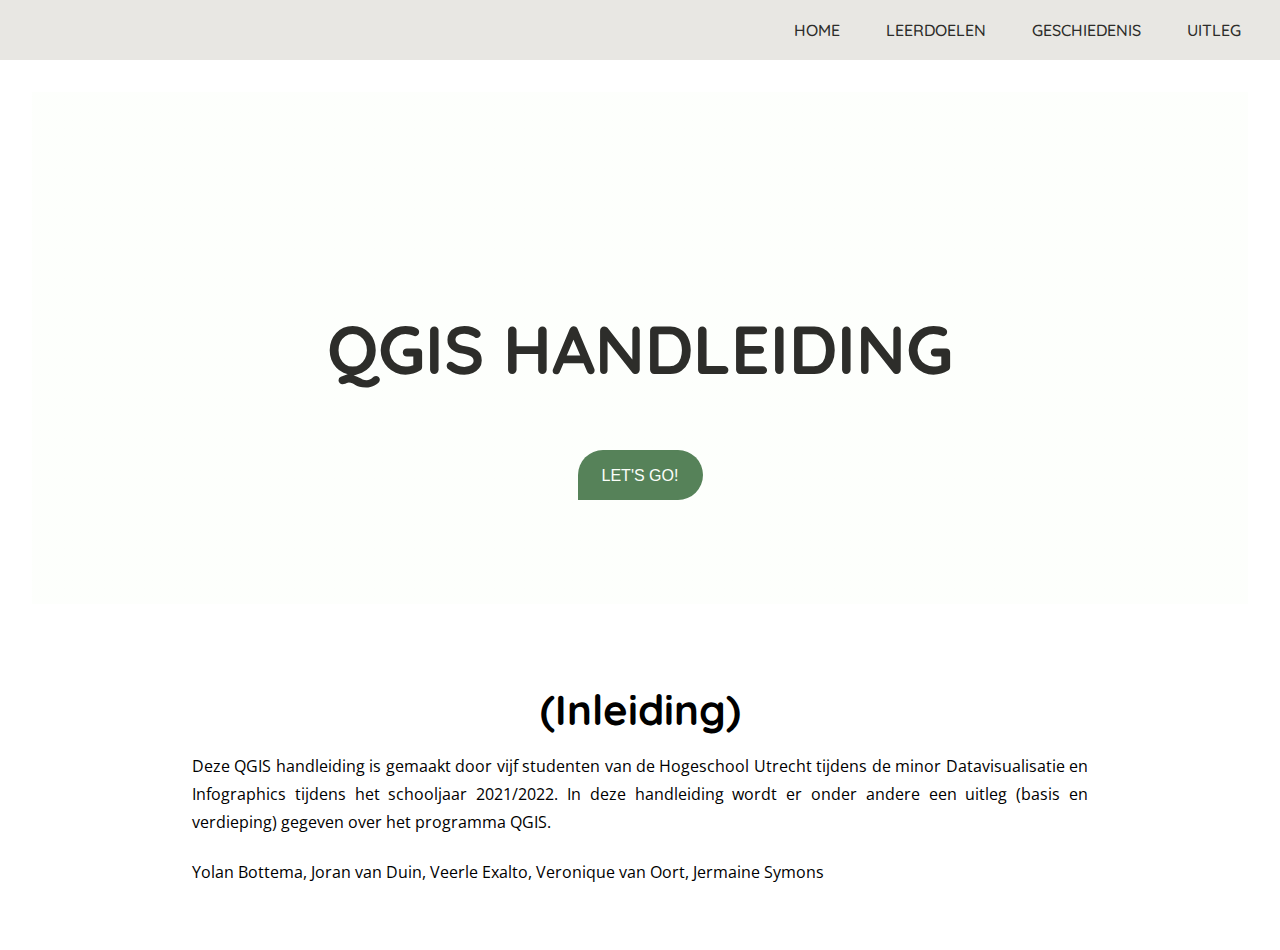
==== index.html @ af20e310 "bground-pic met cc-license" ====
<!DOCTYPE html>
<html lang="nl">

<head>
    <meta charset="UTF-8">
    <meta http-equiv="X-UA-Compatible" content="IE=edge">
    <meta name="viewport" content="width=device-width, initial-scale=1.0">

    <link rel="stylesheet" href="css/global/global.css">
    <link rel="stylesheet" href="css/global/menu/menu.css">
    <link rel="stylesheet" href="css/homepage/homepage.css">
    <link rel="stylesheet" href="css/homepage/shapes/shapes.css">

    <title>Qgis handleiding voor HU minor</title>
</head>

<body>

    <nav class="menu">
        <ul class="itemlist">
            <li class="listitem">
                <a href="/" onclick="return false">Home</a>
            </li>
            <li class="listitem">
                <a href="/goals.html">Leerdoelen</a>
            </li>
            <li class="listitem">
                <a href="/history.html">Geschiedenis</a>
            </li>
            <li class="listitem">
                <a href="/explain.html">Uitleg</a>
            </li>
        </ul>
    </nav>


    <main class="content">

        <div class="hero">

            <div class="buttonbox">
                <button class="button">
                    <a href="/explain.html"  target="_blank">let's go!</a>
                </button>
            </div>
            <div class="herotext">
                <h1 class="xxl">Qgis handleiding</h1>
            </div>
        </div>

        <div class="intro">
            <h1>(Inleiding)</h1>
            <p>
                Deze QGIS handleiding is gemaakt door vijf studenten van de Hogeschool Utrecht tijdens de minor Datavisualisatie en Infographics tijdens het schooljaar 2021/2022. 
                In deze handleiding wordt er onder andere een uitleg (basis en verdieping) gegeven over het programma QGIS. 
            </p>
            <br>
            <p>
                Yolan Bottema, Joran van Duin, Veerle Exalto, Veronique van Oort, Jermaine Symons
            </p>
        </div>

    </main>

</body>

</html>
---- css/global/global.css ----
@import url("https://fonts.googleapis.com/css2?family=Quicksand:wght@300;400;500;600;700&display=swap");
@import url("https://fonts.googleapis.com/css2?family=Open+Sans:ital,wght@0,300;0,500;0,600;0,700;0,800;1,300;1,400;1,500;1,600;1,700;1,800&display=swap");
h1, h2, h3, h4, h5, h6 {
  font-family: 'Quicksand', sans-serif;
}

h1.xxl {
  font-size: 4.236rem;
}

h1 {
  font-size: 2.618rem;
}

h2 {
  font-size: 1.618rem;
}

h3, h4 {
  font-size: 1rem;
}

h5, h6 {
  font-size: 0.618rem;
}

h1, h2 {
  line-height: 1.75;
}

h3, h4 {
  line-height: 1.25;
}

h5, h6 {
  line-height: 1.125;
}

* {
  padding: 0;
  margin: 0;
}

html {
  font-family: 'Open Sans', sans-serif;
  scroll-behavior: smooth;
}

#myBtn {
  width: 50px;
  display: none;
  position: fixed;
  bottom: 20px;
  right: 30px;
  z-index: 999;
  border: none;
  outline: none;
  background-color: rgba(86, 130, 89, 0.7);
  color: white;
  cursor: pointer;
  padding: 15px;
  border-radius: 100%;
  font-size: 18px;
}

#myBtn:hover {
  background-color: #568259;
}

#after::after {
  height: 12px;
  width: 100%;
  content: '';
  display: block;
}
/*# sourceMappingURL=global.css.map */
---- css/global/menu/menu.css ----
.menu {
  width: 100%;
  height: 60px;
  background: #e8e7e3;
  font-family: 'Quicksand', 'Open Sans', sans-serif;
  font-weight: 525;
  text-transform: uppercase;
}

.menu .itemlist {
  height: 100%;
  width: 95%;
  margin-left: auto;
  margin-right: auto;
  display: -webkit-box;
  display: -ms-flexbox;
  display: flex;
  -webkit-box-pack: end;
      -ms-flex-pack: end;
          justify-content: flex-end;
}

.menu .itemlist .listitem {
  padding: 0 1rem;
  height: 100%;
  min-width: 50px;
  display: -webkit-inline-box;
  display: -ms-inline-flexbox;
  display: inline-flex;
  -webkit-box-orient: horizontal;
  -webkit-box-direction: normal;
      -ms-flex-direction: row;
          flex-direction: row;
  -webkit-box-align: center;
      -ms-flex-align: center;
          align-items: center;
  -webkit-box-pack: center;
      -ms-flex-pack: center;
          justify-content: center;
}

.menu .itemlist .listitem a {
  text-decoration: none;
  color: #2d2d2a;
  border: 2px solid transparent;
  padding: 5px;
}

.menu .itemlist .listitem a:hover {
  color: #568259;
  border: 2px solid #484D47;
  padding: 5px;
}

.menu .itemlist .listitem .active {
  border: 2px solid #484D47;
  padding: 5px;
}

.menu .itemlist .listitem .active:hover {
  color: #2d2d2a;
}

.menu .itemlist .listitem:nth-child(4) {
  padding-right: 0 !important;
}
/*# sourceMappingURL=menu.css.map */
---- css/homepage/homepage.css ----
.content {
  width: 100%;
  height: auto;
}

.content .hero {
  background-image: -webkit-gradient(linear, left top, left bottom, from(rgba(251, 254, 249, 0.5))), url("https://upload.wikimedia.org/wikipedia/commons/0/06/Utrecht1865.png");
  background-image: linear-gradient(rgba(251, 254, 249, 0.5)), url("https://upload.wikimedia.org/wikipedia/commons/0/06/Utrecht1865.png");
  background-repeat: no-repeat;
  background-position: 0% 50%;
  background-size: cover;
  background-attachment: fixed;
  width: 95%;
  margin-left: auto;
  margin-right: auto;
  height: 40vw;
  margin-top: 2.5vw;
}

.content .hero .herotext {
  position: absolute;
  text-align: center;
  text-transform: uppercase;
  top: 35%;
  left: 50%;
  -webkit-transform: translate(-50%);
          transform: translate(-50%);
  color: #2d2d2a;
}

.content .hero .herotext .xxl {
  line-height: 1;
}

.content .hero .buttonbox {
  height: 100px;
  width: 95%;
  position: absolute;
  display: -webkit-box;
  display: -ms-flexbox;
  display: flex;
  top: 50%;
  -webkit-box-pack: center;
      -ms-flex-pack: center;
          justify-content: center;
}

.content .hero .buttonbox .button {
  background: #568259;
  border: none;
  height: 50px;
  width: 125px;
  border-radius: 100px;
  border-bottom-left-radius: 0;
}

.content .hero .buttonbox .button a {
  text-decoration: none;
  color: #fbfef9;
  text-transform: uppercase;
  font-size: 1.0025rem;
}

.content .hero .buttonbox .button:hover {
  -webkit-box-shadow: inset 3px 3px 5px #416243, inset -3px -3px 5px #568259;
          box-shadow: inset 3px 3px 5px #416243, inset -3px -3px 5px #568259;
}

.content .hero .buttonbox .button:hover a {
  color: white;
}

.content .intro {
  margin: 5vw 0;
  height: auto;
  width: 70%;
  margin-left: auto;
  margin-right: auto;
}

.content .intro h1 {
  line-height: 2;
  text-align: center;
}

.content .intro p {
  line-height: 1.75;
  text-align: justify;
}
/*# sourceMappingURL=homepage.css.map */
---- css/homepage/shapes/shapes.css ----
/* No CSS *//*# sourceMappingURL=shapes.css.map */
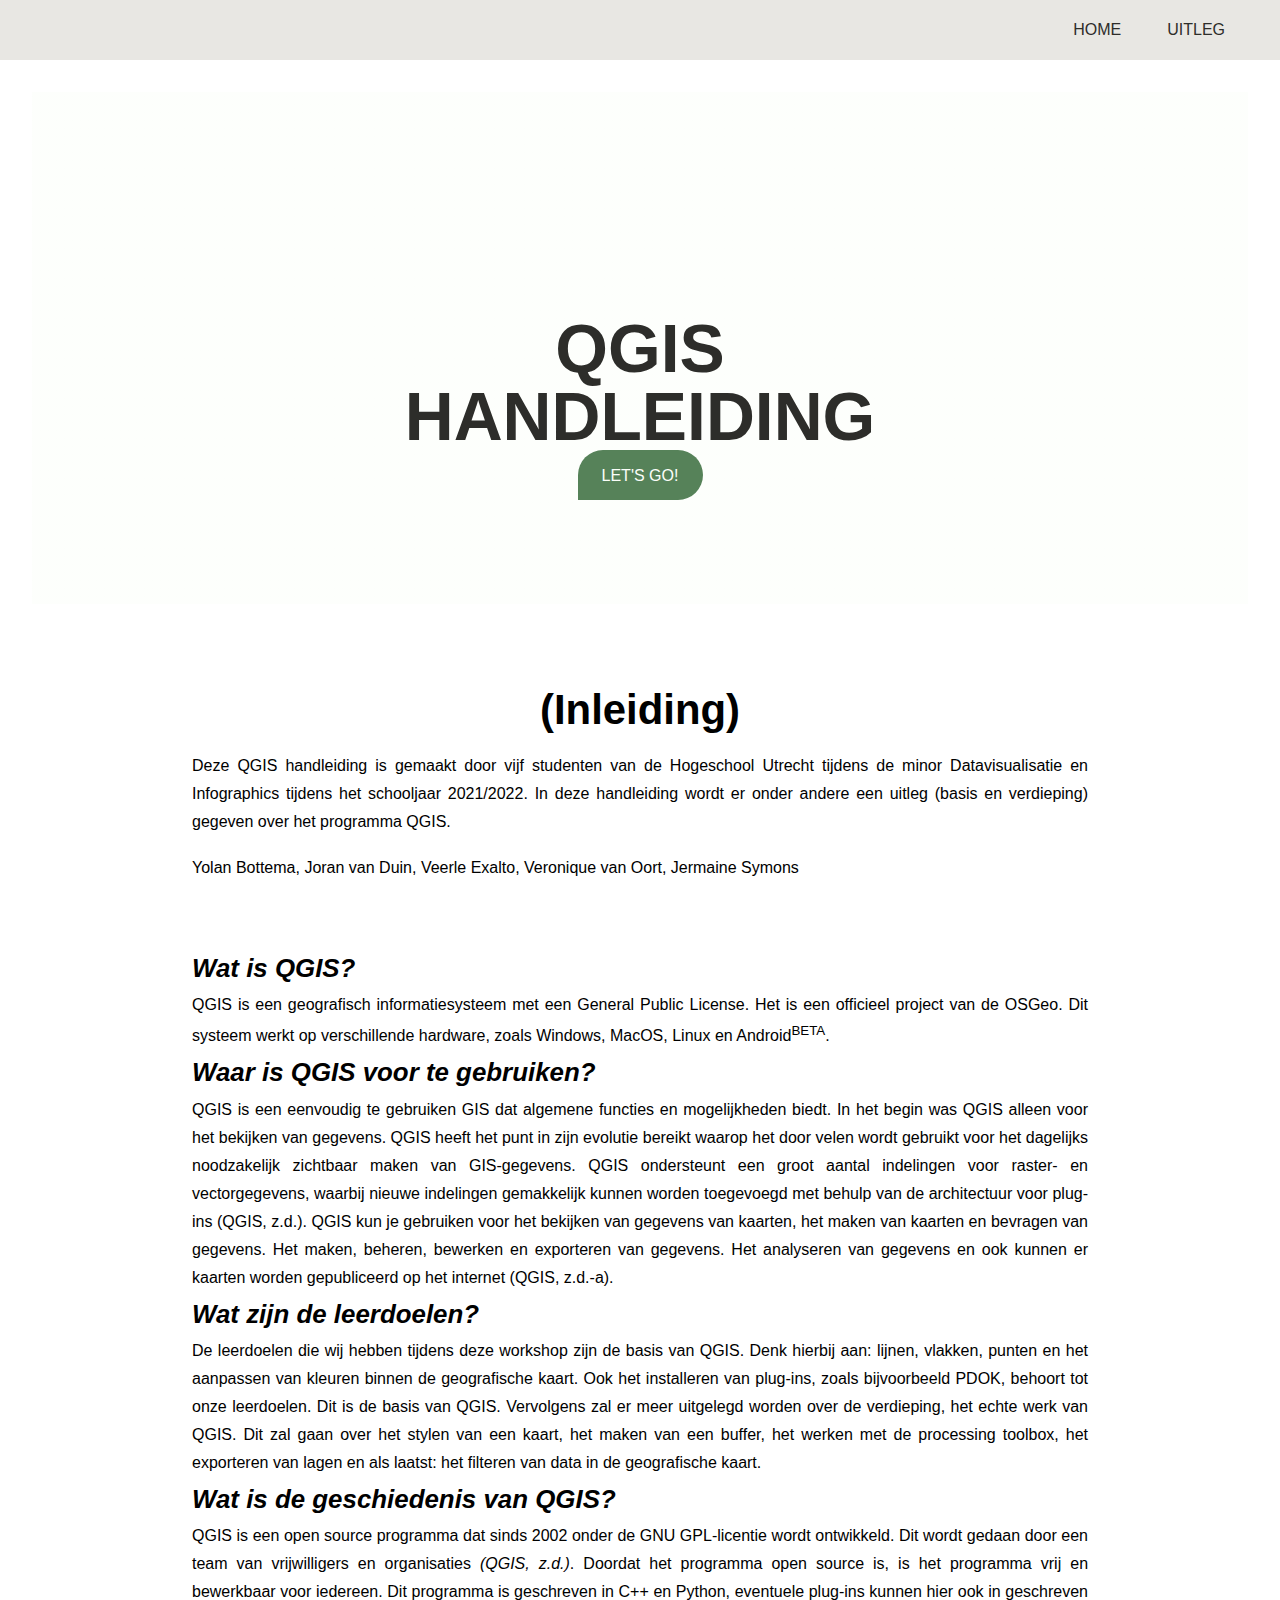
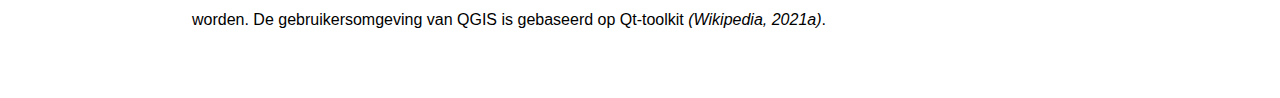
==== commit a64ca59b: "Volledig nieuwe site" ====
--- a/index.html
+++ b/index.html
@@ -6,10 +6,13 @@
     <meta http-equiv="X-UA-Compatible" content="IE=edge">
     <meta name="viewport" content="width=device-width, initial-scale=1.0">
 
+    <script src="https://code.jquery.com/jquery-3.6.0.slim.min.js"
+        integrity="sha256-u7e5khyithlIdTpu22PHhENmPcRdFiHRjhAuHcs05RI=" crossorigin="anonymous"></script>
+    <link rel="stylesheet" href="https://cdnjs.cloudflare.com/ajax/libs/font-awesome/5.15.4/css/all.min.css">
+
     <link rel="stylesheet" href="css/global/global.css">
     <link rel="stylesheet" href="css/global/menu/menu.css">
     <link rel="stylesheet" href="css/homepage/homepage.css">
-    <link rel="stylesheet" href="css/homepage/shapes/shapes.css">
 
     <title>Qgis handleiding voor HU minor</title>
 </head>
@@ -19,28 +22,34 @@
     <nav class="menu">
         <ul class="itemlist">
             <li class="listitem">
-                <a href="/" onclick="return false">Home</a>
+                <a href="/">Home</a>
             </li>
-            <li class="listitem">
-                <a href="/goals.html">Leerdoelen</a>
-            </li>
-            <li class="listitem">
-                <a href="/history.html">Geschiedenis</a>
-            </li>
-            <li class="listitem">
-                <a href="/explain.html">Uitleg</a>
+            <li class="listitem sub">
+                <a href="/explain/explain.html">Uitleg</a>
+                <ul class="submenu">
+                    <li class="submenuItem">
+                        <a href="/explain/explain.html">Over</a>
+                    </li>
+                    <li class="submenuItem">
+                        <a href="/explain/basics/basics.html">Basis</a>
+                    </li>
+                    <li class="submenuItem">
+                        <a href="/explain/verdieping/verdieping.html">Verdieping</a>
+                    </li>
+                    <li class="submenuItem">
+                        <a href="/explain/extra/extra.html">Extra</a>
+                    </li>
+                </ul>
             </li>
         </ul>
     </nav>
 
 
     <main class="content">
-
         <div class="hero">
-
             <div class="buttonbox">
                 <button class="button">
-                    <a href="/explain.html"  target="_blank">let's go!</a>
+                    <a href="/explain/explain.html" target="_blank">let's go!</a>
                 </button>
             </div>
             <div class="herotext">
@@ -51,8 +60,10 @@
         <div class="intro">
             <h1>(Inleiding)</h1>
             <p>
-                Deze QGIS handleiding is gemaakt door vijf studenten van de Hogeschool Utrecht tijdens de minor Datavisualisatie en Infographics tijdens het schooljaar 2021/2022. 
-                In deze handleiding wordt er onder andere een uitleg (basis en verdieping) gegeven over het programma QGIS. 
+                Deze QGIS handleiding is gemaakt door vijf studenten van de Hogeschool Utrecht tijdens de minor
+                Datavisualisatie en Infographics tijdens het schooljaar 2021/2022.
+                In deze handleiding wordt er onder andere een uitleg (basis en verdieping) gegeven over het programma
+                QGIS.
             </p>
             <br>
             <p>
@@ -60,8 +71,57 @@
             </p>
         </div>
 
+        <div class="intro">
+            <section id="qgisintro">
+                <h2><em>Wat is QGIS?</em></h2>
+                <p>
+                    QGIS is een geografisch informatiesysteem met een General Public License. Het is een officieel
+                    project van de OSGeo. Dit systeem werkt op verschillende hardware, zoals Windows, MacOS, Linux en
+                    Android<sup>BETA</sup>.
+                </p>
+                <h2><em>Waar is QGIS voor te gebruiken?</em></h2>
+                <p>
+                    QGIS is een eenvoudig te gebruiken GIS dat algemene functies en mogelijkheden biedt. In het begin
+                    was QGIS alleen voor het bekijken van gegevens. QGIS heeft het punt in zijn evolutie bereikt waarop
+                    het door velen wordt gebruikt voor het dagelijks noodzakelijk zichtbaar maken van GIS-gegevens. QGIS
+                    ondersteunt een groot aantal indelingen voor raster- en vectorgegevens, waarbij nieuwe indelingen
+                    gemakkelijk kunnen worden toegevoegd met behulp van de architectuur voor plug-ins (QGIS, z.d.). QGIS
+                    kun je gebruiken voor het bekijken van gegevens van kaarten, het maken van kaarten en bevragen van
+                    gegevens. Het maken, beheren, bewerken en exporteren van gegevens. Het analyseren van gegevens en
+                    ook kunnen er kaarten worden gepubliceerd op het internet (QGIS, z.d.-a).
+                </p>
+                <h2><em>Wat zijn de leerdoelen?</em></h2>
+                <p>
+                    De leerdoelen die wij hebben tijdens deze workshop zijn de basis van QGIS. Denk hierbij aan: lijnen,
+                    vlakken, punten en het aanpassen van kleuren binnen de geografische kaart. Ook het installeren van
+                    plug-ins, zoals bijvoorbeeld PDOK, behoort tot onze leerdoelen. Dit is de basis van QGIS. Vervolgens
+                    zal er meer uitgelegd worden over de verdieping, het echte werk van QGIS. Dit zal gaan over het
+                    stylen van een kaart, het maken van een buffer, het werken met de processing toolbox, het exporteren
+                    van lagen en als laatst: het filteren van data in de geografische kaart.
+                </p>
+                <h2><em>Wat is de geschiedenis van QGIS?</em></h2>
+                <p>
+                    QGIS is een open source programma dat sinds 2002 onder de GNU GPL-licentie wordt ontwikkeld. Dit
+                    wordt
+                    gedaan door een team van vrijwilligers en organisaties <cite>(QGIS, z.d.)</cite>. Doordat het
+                    programma open source
+                    is, is het programma vrij en bewerkbaar voor iedereen. Dit programma is geschreven in C++ en Python,
+                    eventuele plug-ins kunnen hier ook in geschreven worden. De gebruikersomgeving van QGIS is gebaseerd
+                    op
+                    Qt-toolkit <cite>(Wikipedia, 2021a)</cite>.
+                </p>
+            </section>
+        </div>
     </main>
 
+    <button id="citebutton" title="Ga naar de bronnen">
+        <a href="bronnen.html">
+            <i class="fas fa-chevron-up"></i>
+        </a>
+    </button>
+    
+    <script src="javascript/cite.js"></script>
+    <script src="../javascript/menu-hoverstate.js"></script>
 </body>
 
 </html>--- a/css/global/global.css
+++ b/css/global/global.css
@@ -1,7 +1,10 @@
-@import url("https://fonts.googleapis.com/css2?family=Quicksand:wght@300;400;500;600;700&display=swap");
-@import url("https://fonts.googleapis.com/css2?family=Open+Sans:ital,wght@0,300;0,500;0,600;0,700;0,800;1,300;1,400;1,500;1,600;1,700;1,800&display=swap");
-h1, h2, h3, h4, h5, h6 {
-  font-family: 'Quicksand', sans-serif;
+h1,
+h2,
+h3,
+h4,
+h5,
+h6 {
+  font-family: "Quicksand", sans-serif;
 }
 
 h1.xxl {
@@ -16,23 +19,28 @@
   font-size: 1.618rem;
 }
 
-h3, h4 {
+h3,
+h4 {
   font-size: 1rem;
 }
 
-h5, h6 {
+h5,
+h6 {
   font-size: 0.618rem;
 }
 
-h1, h2 {
+h1,
+h2 {
   line-height: 1.75;
 }
 
-h3, h4 {
+h3,
+h4 {
   line-height: 1.25;
 }
 
-h5, h6 {
+h5,
+h6 {
   line-height: 1.125;
 }
 
@@ -42,7 +50,7 @@
 }
 
 html {
-  font-family: 'Open Sans', sans-serif;
+  font-family: "Open Sans", sans-serif;
   scroll-behavior: smooth;
 }
 
@@ -66,11 +74,4 @@
 #myBtn:hover {
   background-color: #568259;
 }
-
-#after::after {
-  height: 12px;
-  width: 100%;
-  content: '';
-  display: block;
-}
 /*# sourceMappingURL=global.css.map */--- a/css/global/menu/menu.css
+++ b/css/global/menu/menu.css
@@ -2,7 +2,7 @@
   width: 100%;
   height: 60px;
   background: #e8e7e3;
-  font-family: 'Quicksand', 'Open Sans', sans-serif;
+  font-family: "Quicksand", "Open Sans", sans-serif;
   font-weight: 525;
   text-transform: uppercase;
 }
@@ -48,12 +48,33 @@
 
 .menu .itemlist .listitem a:hover {
   color: #568259;
-  border: 2px solid #484D47;
+  border: 2px solid #484d47;
   padding: 5px;
 }
 
+.menu .itemlist .listitem .submenu {
+  list-style-type: none;
+  padding-left: 0;
+  position: absolute;
+  top: 60px;
+  background: #e8e7e3;
+  width: inherit;
+  width: 100px;
+}
+
+.menu .itemlist .listitem .submenu .submenuItem {
+  display: none;
+  font-size: 1vw;
+  padding-top: 0.3rem;
+  padding-bottom: 0.3rem;
+}
+
+.menu .itemlist .listitem .submenu .submenuItem a:hover {
+  border: 2px solid transparent;
+}
+
 .menu .itemlist .listitem .active {
-  border: 2px solid #484D47;
+  border: 2px solid #484d47;
   padding: 5px;
 }
 
@@ -64,4 +85,8 @@
 .menu .itemlist .listitem:nth-child(4) {
   padding-right: 0 !important;
 }
+
+.display {
+  display: block !important;
+}
 /*# sourceMappingURL=menu.css.map */--- a/css/homepage/homepage.css
+++ b/css/homepage/homepage.css
@@ -87,4 +87,29 @@
   line-height: 1.75;
   text-align: justify;
 }
+
+#citebutton {
+  width: 50px;
+  display: none;
+  position: fixed;
+  bottom: 20px;
+  right: 30px;
+  z-index: 999;
+  border: none;
+  outline: none;
+  background-color: rgba(86, 130, 89, 0.7);
+  color: white;
+  cursor: pointer;
+  padding: 15px;
+  border-radius: 100%;
+  font-size: 18px;
+}
+
+#citebutton a {
+  color: white;
+}
+
+#citebutton:hover {
+  background-color: #568259;
+}
 /*# sourceMappingURL=homepage.css.map */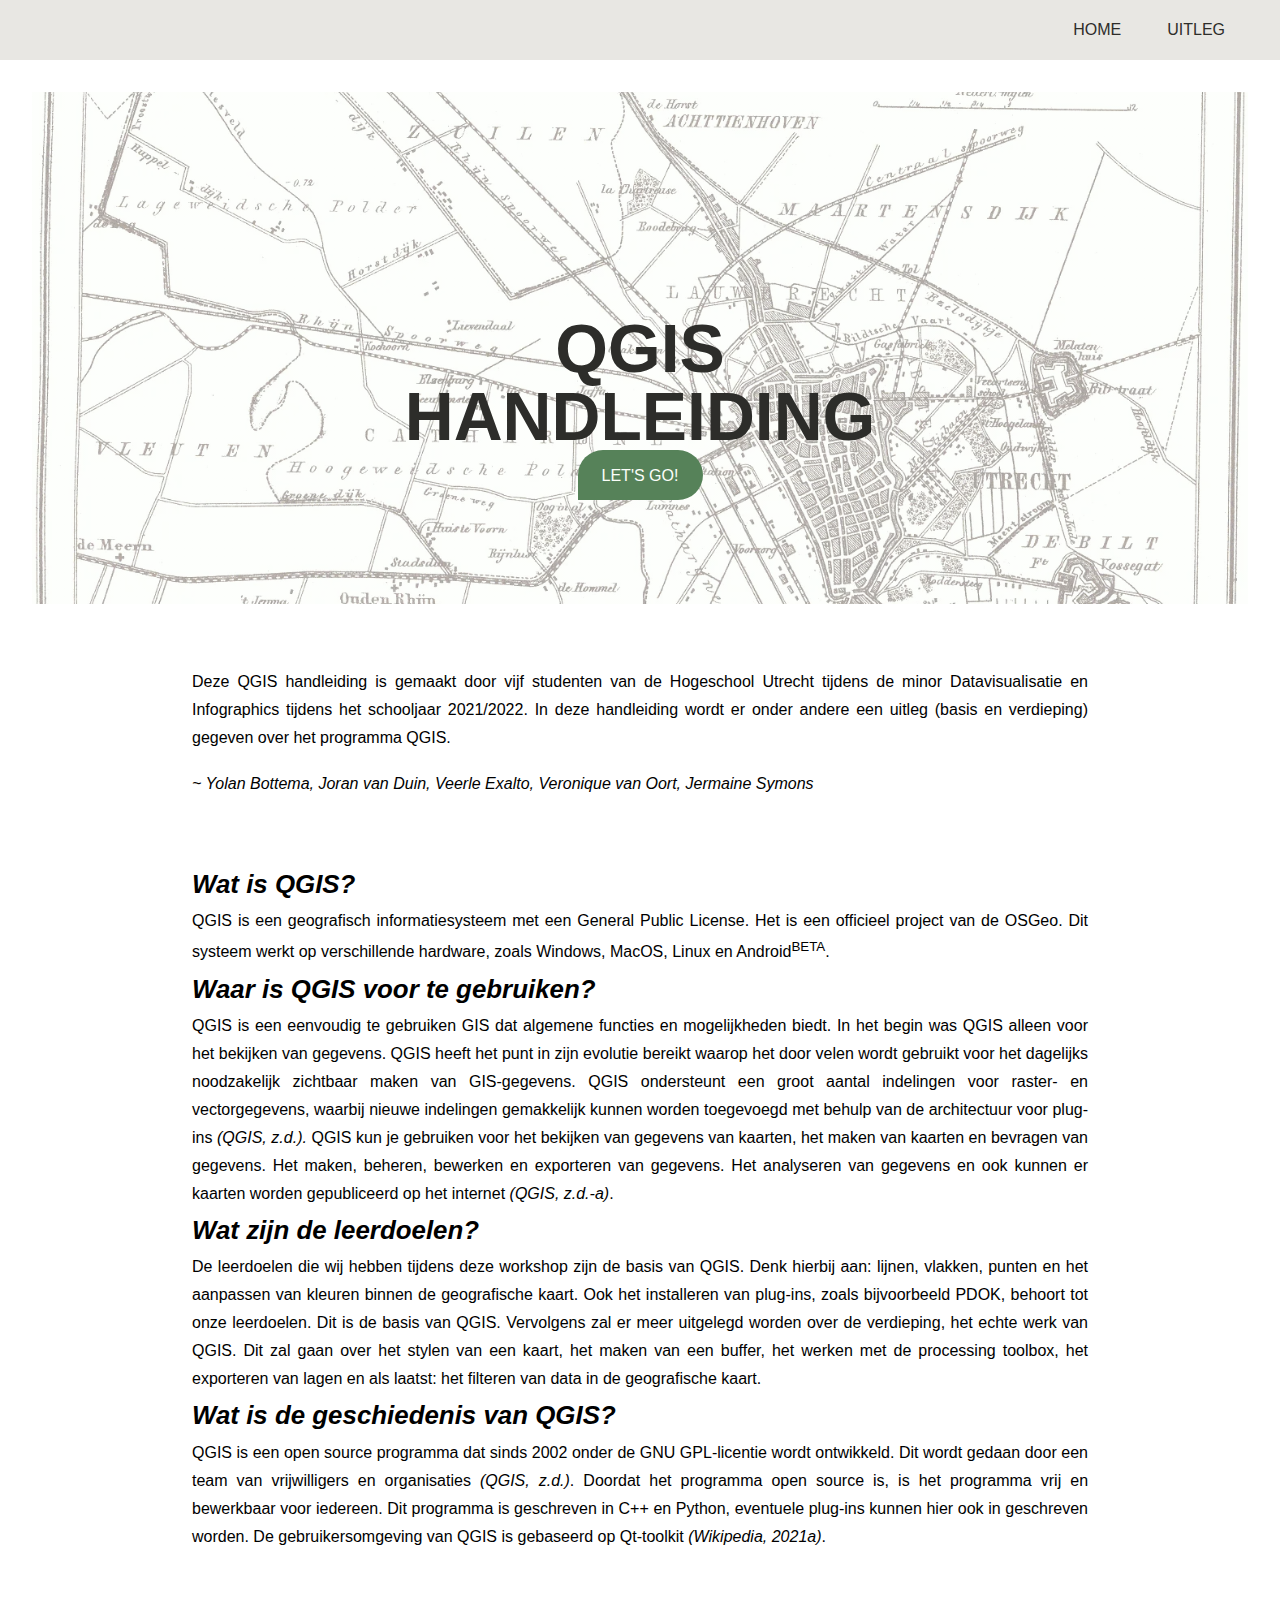
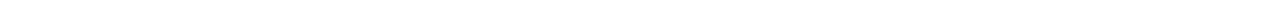
==== commit bb88d50b: "update to extra.html" ====
--- a/index.html
+++ b/index.html
@@ -58,7 +58,6 @@
         </div>
 
         <div class="intro">
-            <h1>(Inleiding)</h1>
             <p>
                 Deze QGIS handleiding is gemaakt door vijf studenten van de Hogeschool Utrecht tijdens de minor
                 Datavisualisatie en Infographics tijdens het schooljaar 2021/2022.
@@ -67,7 +66,9 @@
             </p>
             <br>
             <p>
-                Yolan Bottema, Joran van Duin, Veerle Exalto, Veronique van Oort, Jermaine Symons
+                <em>
+                    ~ Yolan Bottema, Joran van Duin, Veerle Exalto, Veronique van Oort, Jermaine Symons
+                </em>
             </p>
         </div>
 
@@ -85,10 +86,11 @@
                     was QGIS alleen voor het bekijken van gegevens. QGIS heeft het punt in zijn evolutie bereikt waarop
                     het door velen wordt gebruikt voor het dagelijks noodzakelijk zichtbaar maken van GIS-gegevens. QGIS
                     ondersteunt een groot aantal indelingen voor raster- en vectorgegevens, waarbij nieuwe indelingen
-                    gemakkelijk kunnen worden toegevoegd met behulp van de architectuur voor plug-ins (QGIS, z.d.). QGIS
+                    gemakkelijk kunnen worden toegevoegd met behulp van de architectuur voor plug-ins <cite>(QGIS,
+                        z.d.).</cite> QGIS
                     kun je gebruiken voor het bekijken van gegevens van kaarten, het maken van kaarten en bevragen van
                     gegevens. Het maken, beheren, bewerken en exporteren van gegevens. Het analyseren van gegevens en
-                    ook kunnen er kaarten worden gepubliceerd op het internet (QGIS, z.d.-a).
+                    ook kunnen er kaarten worden gepubliceerd op het internet <cite>(QGIS, z.d.-a)</cite>.
                 </p>
                 <h2><em>Wat zijn de leerdoelen?</em></h2>
                 <p>
@@ -114,12 +116,12 @@
         </div>
     </main>
 
-    <button id="citebutton" title="Ga naar de bronnen">
-        <a href="bronnen.html">
-            <i class="fas fa-chevron-up"></i>
-        </a>
-    </button>
-    
+    <a href="bronnen.html" target="__blank">
+        <button id="citebutton" title="Ga naar de bronnen">
+            <i class="fas fa-bookmark"></i>
+        </button>
+    </a>
+
     <script src="javascript/cite.js"></script>
     <script src="../javascript/menu-hoverstate.js"></script>
 </body>
--- a/css/homepage/homepage.css
+++ b/css/homepage/homepage.css
@@ -4,8 +4,8 @@
 }
 
 .content .hero {
-  background-image: -webkit-gradient(linear, left top, left bottom, from(rgba(251, 254, 249, 0.5))), url("https://upload.wikimedia.org/wikipedia/commons/0/06/Utrecht1865.png");
-  background-image: linear-gradient(rgba(251, 254, 249, 0.5)), url("https://upload.wikimedia.org/wikipedia/commons/0/06/Utrecht1865.png");
+  background-image: -webkit-gradient(linear, left top, left bottom, from(rgba(251, 254, 249, 0.5))), url("../../media/Utrecht1865.webp");
+  background-image: linear-gradient(rgba(251, 254, 249, 0.5)), url("../../media/Utrecht1865.webp");
   background-repeat: no-repeat;
   background-position: 0% 50%;
   background-size: cover;
@@ -88,7 +88,7 @@
   text-align: justify;
 }
 
-#citebutton {
+a #citebutton {
   width: 50px;
   display: none;
   position: fixed;
@@ -105,11 +105,7 @@
   font-size: 18px;
 }
 
-#citebutton a {
-  color: white;
-}
-
-#citebutton:hover {
+a #citebutton:hover {
   background-color: #568259;
 }
 /*# sourceMappingURL=homepage.css.map */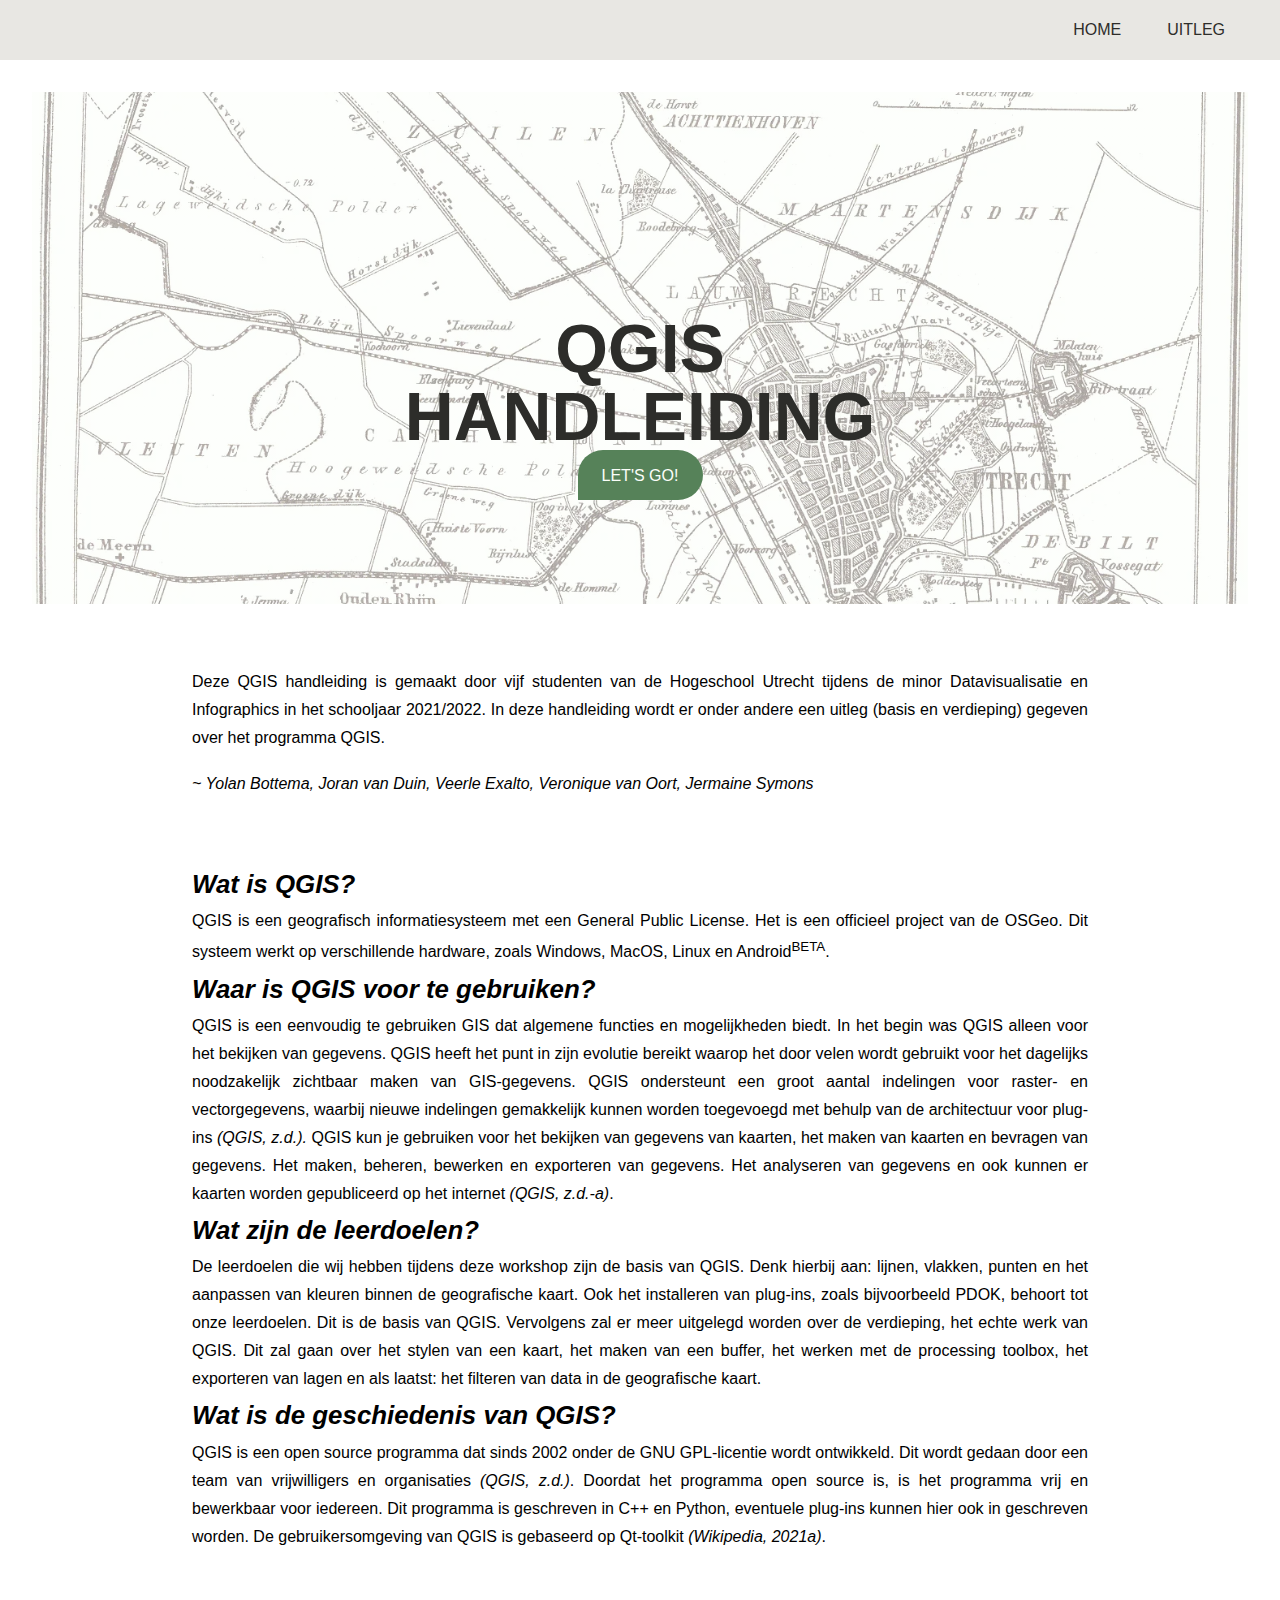
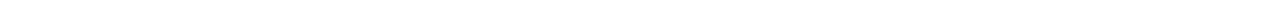
==== commit 6cde1736: "spelling+scss" ====
--- a/index.html
+++ b/index.html
@@ -6,15 +6,15 @@
     <meta http-equiv="X-UA-Compatible" content="IE=edge">
     <meta name="viewport" content="width=device-width, initial-scale=1.0">
 
-    <script src="https://code.jquery.com/jquery-3.6.0.slim.min.js"
+    <script async src="https://code.jquery.com/jquery-3.6.0.slim.min.js"
         integrity="sha256-u7e5khyithlIdTpu22PHhENmPcRdFiHRjhAuHcs05RI=" crossorigin="anonymous"></script>
-    <link rel="stylesheet" href="https://cdnjs.cloudflare.com/ajax/libs/font-awesome/5.15.4/css/all.min.css">
+    <link rel="stylesheet" async href="https://cdnjs.cloudflare.com/ajax/libs/font-awesome/5.15.4/css/all.min.css">
 
-    <link rel="stylesheet" href="css/global/global.css">
-    <link rel="stylesheet" href="css/global/menu/menu.css">
+    <link rel="stylesheet" defer href="css/global/global.css">
+    <link rel="stylesheet" async href="css/global/menu/menu.css">
     <link rel="stylesheet" href="css/homepage/homepage.css">
 
-    <title>Qgis handleiding voor HU minor</title>
+    <title>QGIS handleiding voor HU minor</title>
 </head>
 
 <body>
@@ -53,14 +53,14 @@
                 </button>
             </div>
             <div class="herotext">
-                <h1 class="xxl">Qgis handleiding</h1>
+                <h1 class="xxl">QGIS handleiding</h1>
             </div>
         </div>
 
         <div class="intro">
             <p>
                 Deze QGIS handleiding is gemaakt door vijf studenten van de Hogeschool Utrecht tijdens de minor
-                Datavisualisatie en Infographics tijdens het schooljaar 2021/2022.
+                Datavisualisatie en Infographics in het schooljaar 2021/2022.
                 In deze handleiding wordt er onder andere een uitleg (basis en verdieping) gegeven over het programma
                 QGIS.
             </p>
@@ -86,9 +86,8 @@
                     was QGIS alleen voor het bekijken van gegevens. QGIS heeft het punt in zijn evolutie bereikt waarop
                     het door velen wordt gebruikt voor het dagelijks noodzakelijk zichtbaar maken van GIS-gegevens. QGIS
                     ondersteunt een groot aantal indelingen voor raster- en vectorgegevens, waarbij nieuwe indelingen
-                    gemakkelijk kunnen worden toegevoegd met behulp van de architectuur voor plug-ins <cite>(QGIS,
-                        z.d.).</cite> QGIS
-                    kun je gebruiken voor het bekijken van gegevens van kaarten, het maken van kaarten en bevragen van
+                    gemakkelijk kunnen worden toegevoegd met behulp van de architectuur voor plug-ins <cite>(QGIS, z.d.).</cite> 
+                    QGIS kun je gebruiken voor het bekijken van gegevens van kaarten, het maken van kaarten en bevragen van
                     gegevens. Het maken, beheren, bewerken en exporteren van gegevens. Het analyseren van gegevens en
                     ook kunnen er kaarten worden gepubliceerd op het internet <cite>(QGIS, z.d.-a)</cite>.
                 </p>
@@ -104,13 +103,10 @@
                 <h2><em>Wat is de geschiedenis van QGIS?</em></h2>
                 <p>
                     QGIS is een open source programma dat sinds 2002 onder de GNU GPL-licentie wordt ontwikkeld. Dit
-                    wordt
-                    gedaan door een team van vrijwilligers en organisaties <cite>(QGIS, z.d.)</cite>. Doordat het
-                    programma open source
-                    is, is het programma vrij en bewerkbaar voor iedereen. Dit programma is geschreven in C++ en Python,
-                    eventuele plug-ins kunnen hier ook in geschreven worden. De gebruikersomgeving van QGIS is gebaseerd
-                    op
-                    Qt-toolkit <cite>(Wikipedia, 2021a)</cite>.
+                    wordt gedaan door een team van vrijwilligers en organisaties <cite>(QGIS, z.d.)</cite>. Doordat het
+                    programma open source is, is het programma vrij en bewerkbaar voor iedereen. Dit programma is geschreven 
+                    in C++ en Python, eventuele plug-ins kunnen hier ook in geschreven worden. De gebruikersomgeving van QGIS 
+                    is gebaseerd op Qt-toolkit <cite>(Wikipedia, 2021a)</cite>.
                 </p>
             </section>
         </div>
@@ -122,7 +118,7 @@
         </button>
     </a>
 
-    <script src="javascript/cite.js"></script>
+    <script async src="javascript/cite.js"></script>
     <script src="../javascript/menu-hoverstate.js"></script>
 </body>
 
--- a/css/global/menu/menu.css
+++ b/css/global/menu/menu.css
@@ -59,7 +59,7 @@
   top: 60px;
   background: #e8e7e3;
   width: inherit;
-  width: 100px;
+  width: 7vw;
 }
 
 .menu .itemlist .listitem .submenu .submenuItem {
--- a/css/homepage/homepage.css
+++ b/css/homepage/homepage.css
@@ -101,7 +101,7 @@
   color: white;
   cursor: pointer;
   padding: 15px;
-  border-radius: 100%;
+  border-radius: 10px;
   font-size: 18px;
 }
 
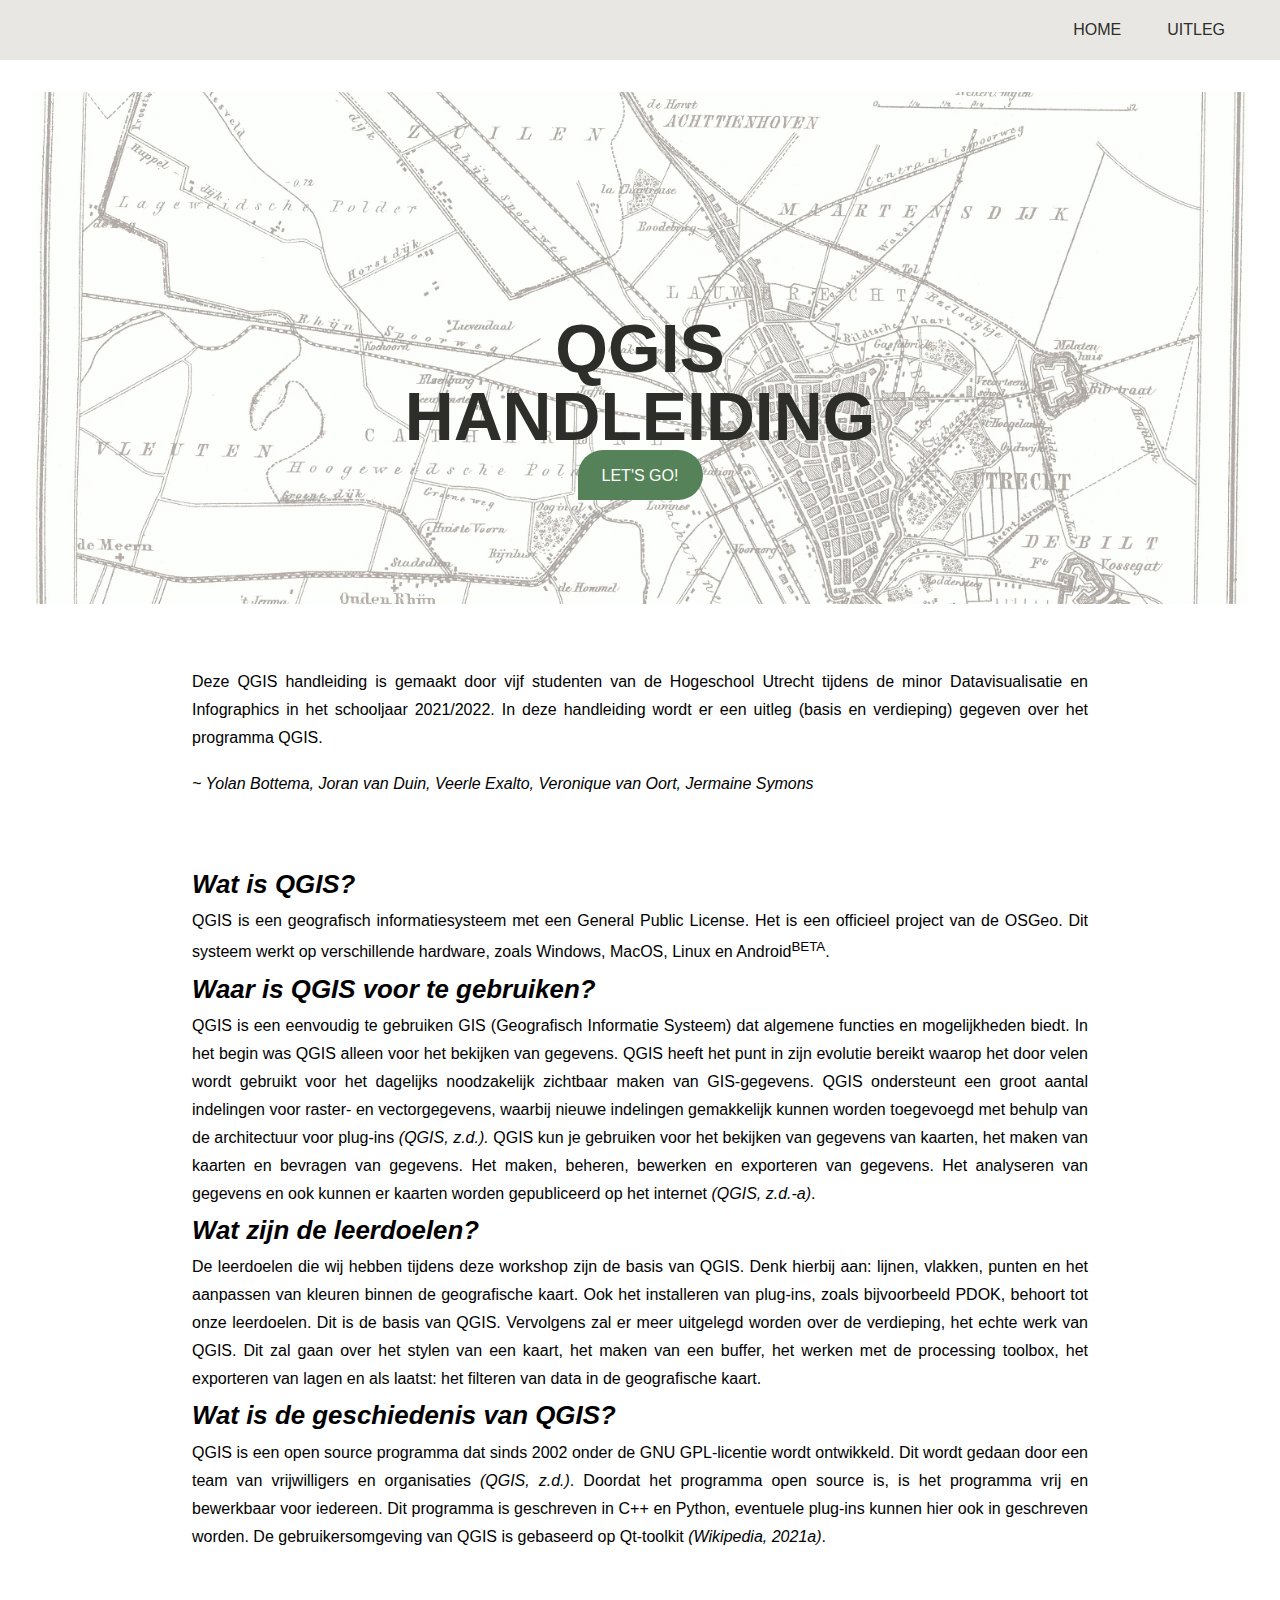
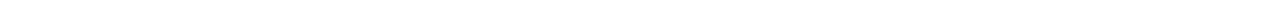
==== commit 8cd128f6: "add tekst" ====
--- a/index.html
+++ b/index.html
@@ -61,7 +61,7 @@
             <p>
                 Deze QGIS handleiding is gemaakt door vijf studenten van de Hogeschool Utrecht tijdens de minor
                 Datavisualisatie en Infographics in het schooljaar 2021/2022.
-                In deze handleiding wordt er onder andere een uitleg (basis en verdieping) gegeven over het programma
+                In deze handleiding wordt er een uitleg (basis en verdieping) gegeven over het programma
                 QGIS.
             </p>
             <br>
@@ -82,7 +82,7 @@
                 </p>
                 <h2><em>Waar is QGIS voor te gebruiken?</em></h2>
                 <p>
-                    QGIS is een eenvoudig te gebruiken GIS dat algemene functies en mogelijkheden biedt. In het begin
+                    QGIS is een eenvoudig te gebruiken GIS (Geografisch Informatie Systeem) dat algemene functies en mogelijkheden biedt. In het begin
                     was QGIS alleen voor het bekijken van gegevens. QGIS heeft het punt in zijn evolutie bereikt waarop
                     het door velen wordt gebruikt voor het dagelijks noodzakelijk zichtbaar maken van GIS-gegevens. QGIS
                     ondersteunt een groot aantal indelingen voor raster- en vectorgegevens, waarbij nieuwe indelingen
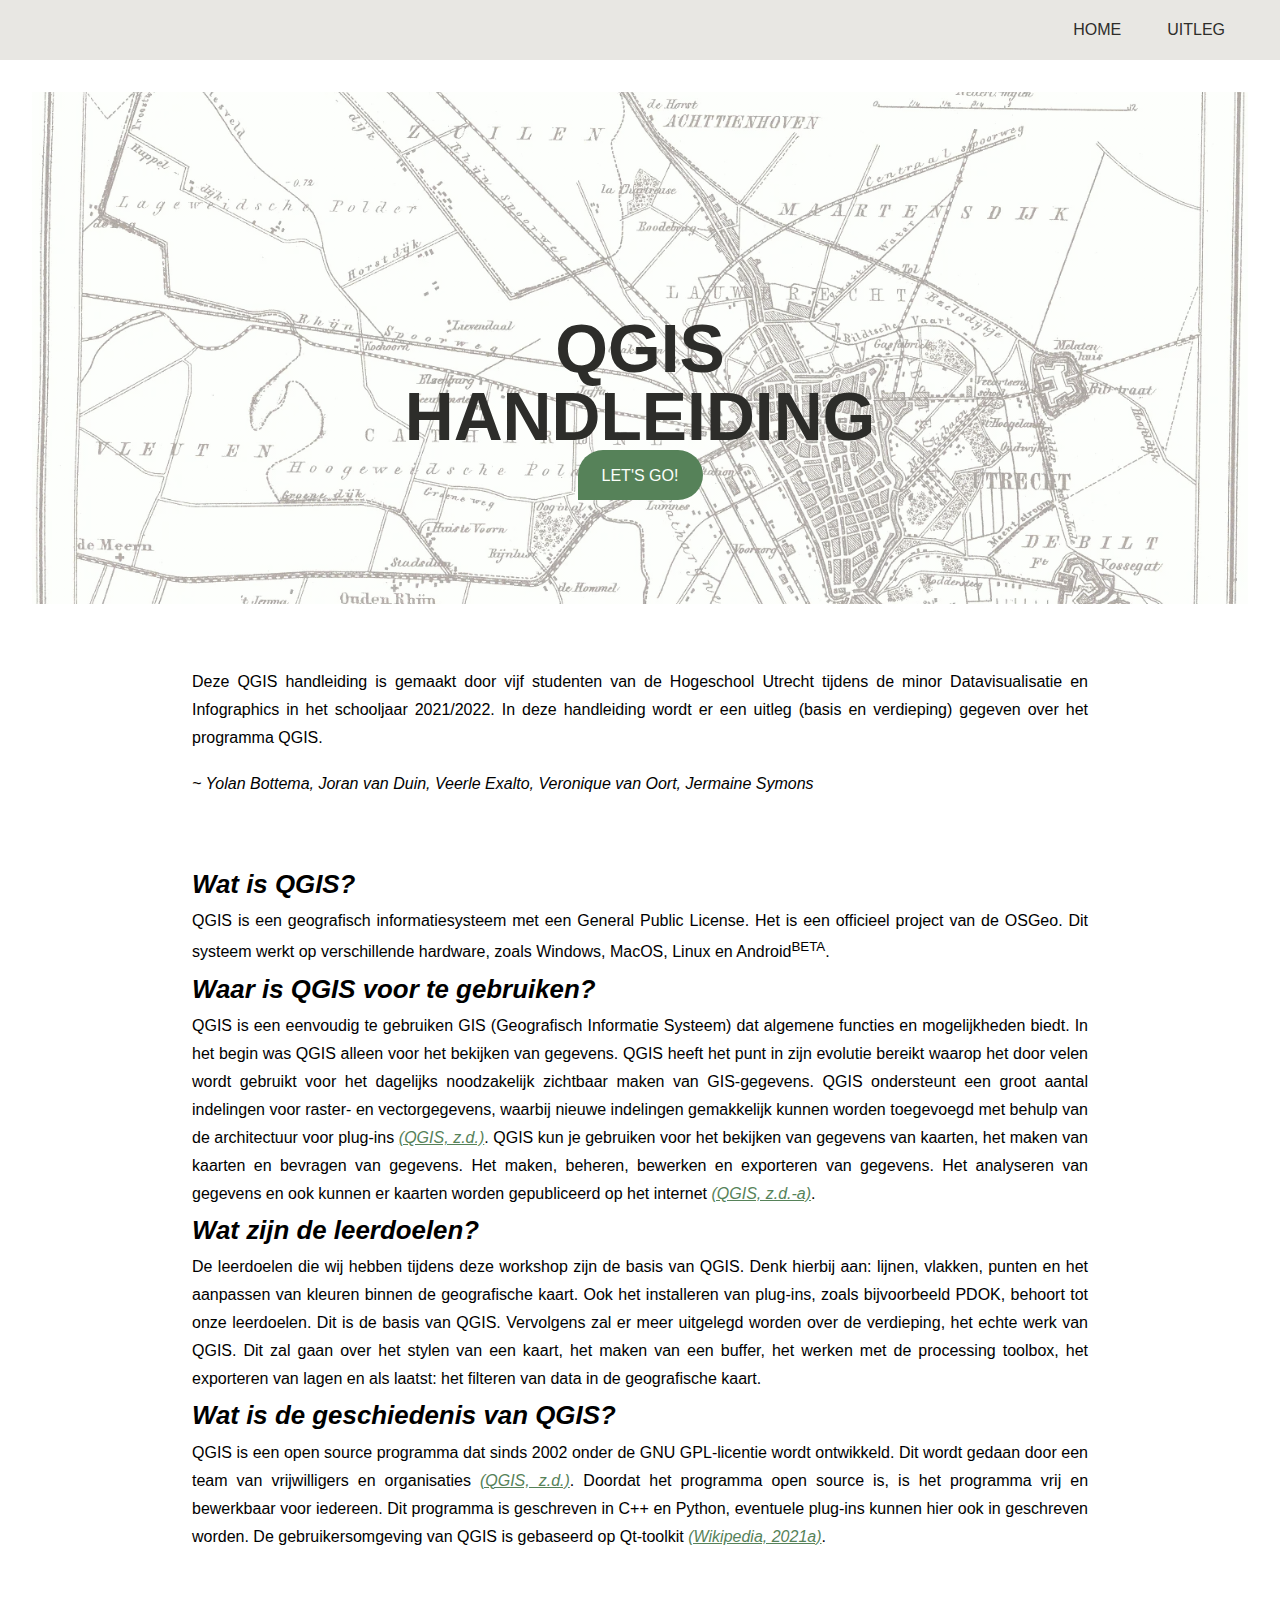
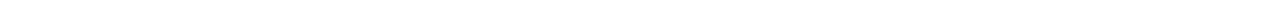
==== commit 732b5dd0: "update bronnen" ====
--- a/index.html
+++ b/index.html
@@ -86,10 +86,10 @@
                     was QGIS alleen voor het bekijken van gegevens. QGIS heeft het punt in zijn evolutie bereikt waarop
                     het door velen wordt gebruikt voor het dagelijks noodzakelijk zichtbaar maken van GIS-gegevens. QGIS
                     ondersteunt een groot aantal indelingen voor raster- en vectorgegevens, waarbij nieuwe indelingen
-                    gemakkelijk kunnen worden toegevoegd met behulp van de architectuur voor plug-ins <cite>(QGIS, z.d.).</cite> 
+                    gemakkelijk kunnen worden toegevoegd met behulp van de architectuur voor plug-ins <cite><a style="color: #568259;" target="_blank" href="https://docs.qgis.org/2.18/nl/docs/user_manual/preamble/foreword.html">(QGIS, z.d.)</a></cite>. 
                     QGIS kun je gebruiken voor het bekijken van gegevens van kaarten, het maken van kaarten en bevragen van
                     gegevens. Het maken, beheren, bewerken en exporteren van gegevens. Het analyseren van gegevens en
-                    ook kunnen er kaarten worden gepubliceerd op het internet <cite>(QGIS, z.d.-a)</cite>.
+                    ook kunnen er kaarten worden gepubliceerd op het internet <cite><a style="color: #568259;" target="_blank" href="https://docs.qgis.org/2.18/nl/docs/user_manual/preamble/features.html">(QGIS, z.d.-a)</a></cite>.
                 </p>
                 <h2><em>Wat zijn de leerdoelen?</em></h2>
                 <p>
@@ -103,10 +103,10 @@
                 <h2><em>Wat is de geschiedenis van QGIS?</em></h2>
                 <p>
                     QGIS is een open source programma dat sinds 2002 onder de GNU GPL-licentie wordt ontwikkeld. Dit
-                    wordt gedaan door een team van vrijwilligers en organisaties <cite>(QGIS, z.d.)</cite>. Doordat het
+                    wordt gedaan door een team van vrijwilligers en organisaties <cite><a style="color: #568259;" target="_blank" href="https://docs.qgis.org/2.18/nl/docs/user_manual/preamble/foreword.html">(QGIS, z.d.)</a></cite>. Doordat het
                     programma open source is, is het programma vrij en bewerkbaar voor iedereen. Dit programma is geschreven 
                     in C++ en Python, eventuele plug-ins kunnen hier ook in geschreven worden. De gebruikersomgeving van QGIS 
-                    is gebaseerd op Qt-toolkit <cite>(Wikipedia, 2021a)</cite>.
+                    is gebaseerd op Qt-toolkit <cite><a style="color:#568259" target="_blank" href="https://nl.wikipedia.org/wiki/QGIS">(Wikipedia, 2021a)</a></cite>.
                 </p>
             </section>
         </div>
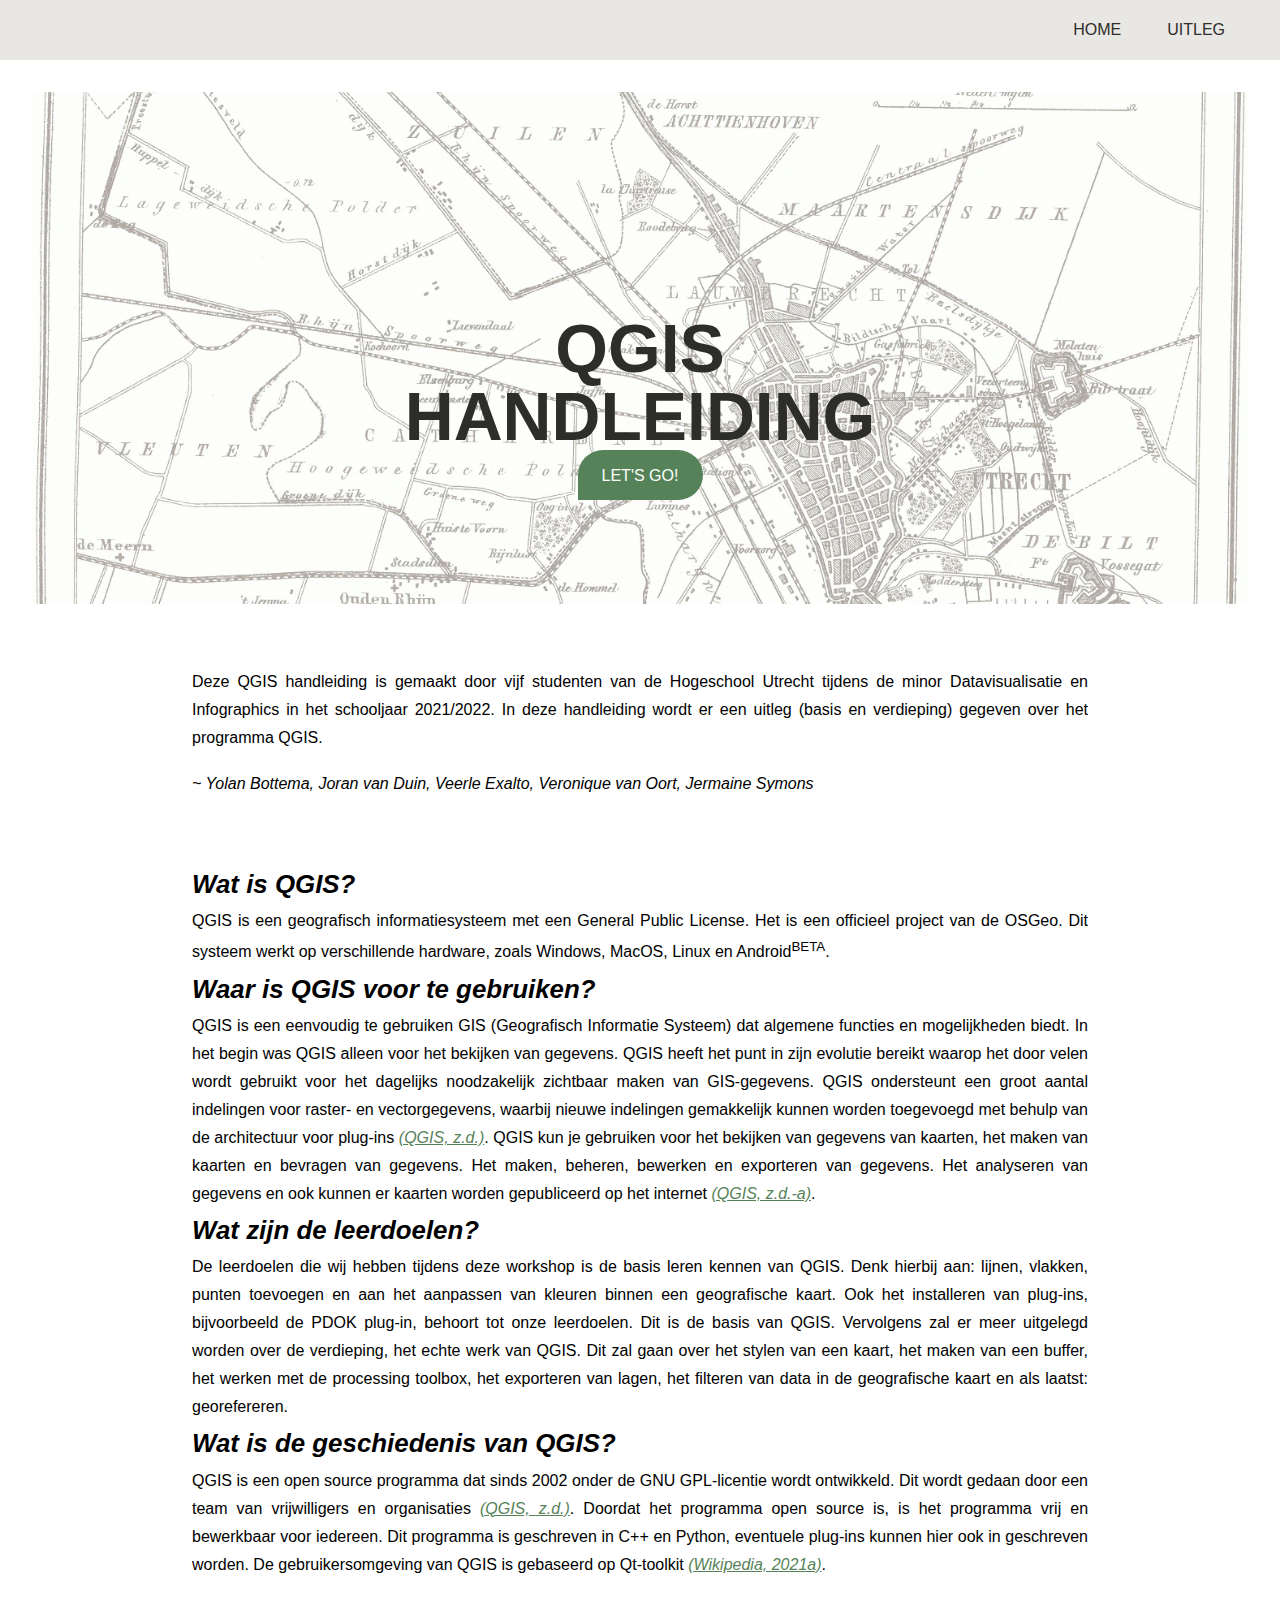
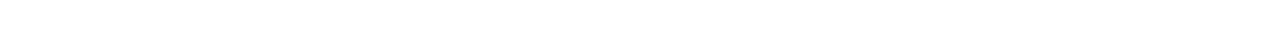
==== commit c9d5006d: "update" ====
--- a/index.html
+++ b/index.html
@@ -93,12 +93,12 @@
                 </p>
                 <h2><em>Wat zijn de leerdoelen?</em></h2>
                 <p>
-                    De leerdoelen die wij hebben tijdens deze workshop zijn de basis van QGIS. Denk hierbij aan: lijnen,
-                    vlakken, punten en het aanpassen van kleuren binnen de geografische kaart. Ook het installeren van
-                    plug-ins, zoals bijvoorbeeld PDOK, behoort tot onze leerdoelen. Dit is de basis van QGIS. Vervolgens
+                    De leerdoelen die wij hebben tijdens deze workshop is de basis leren kennen van QGIS. Denk hierbij aan: lijnen,
+                    vlakken, punten toevoegen en aan het aanpassen van kleuren binnen een geografische kaart. Ook het installeren van
+                    plug-ins, bijvoorbeeld de PDOK plug-in, behoort tot onze leerdoelen. Dit is de basis van QGIS. Vervolgens
                     zal er meer uitgelegd worden over de verdieping, het echte werk van QGIS. Dit zal gaan over het
                     stylen van een kaart, het maken van een buffer, het werken met de processing toolbox, het exporteren
-                    van lagen en als laatst: het filteren van data in de geografische kaart.
+                    van lagen, het filteren van data in de geografische kaart en als laatst: georefereren.
                 </p>
                 <h2><em>Wat is de geschiedenis van QGIS?</em></h2>
                 <p>
